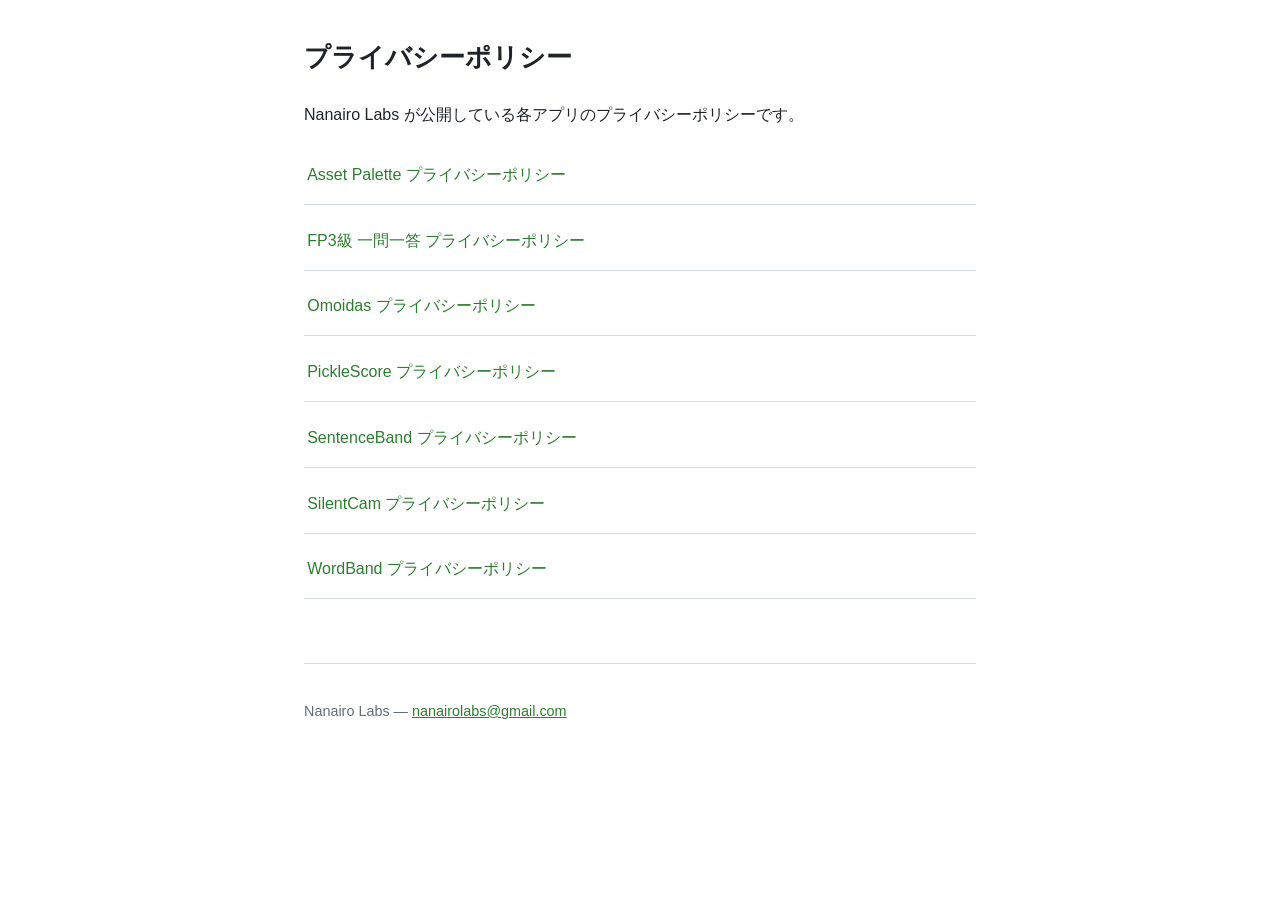
==== privacy/index.html @ 4fffd540 "Initial site: privacy policies and app-ads.txt" ====
<!DOCTYPE html>
<html lang="ja">
<head>
<meta charset="utf-8">
<meta name="viewport" content="width=device-width, initial-scale=1">
<title>プライバシーポリシー | Nanairo Labs</title>
<link rel="stylesheet" href="style.css">
</head>
<body>
<main>
<h1>プライバシーポリシー</h1>
<p>Nanairo Labs が公開している各アプリのプライバシーポリシーです。</p>
<ul class="applist">
  <li><a href="etfsim.html">Asset Palette プライバシーポリシー</a></li>
  <li><a href="fpband.html">FP3級 一問一答 プライバシーポリシー</a></li>
  <li><a href="omoidas.html">Omoidas プライバシーポリシー</a></li>
  <li><a href="picklescore.html">PickleScore プライバシーポリシー</a></li>
  <li><a href="sentenceband.html">SentenceBand プライバシーポリシー</a></li>
  <li><a href="silentcam.html">SilentCam プライバシーポリシー</a></li>
  <li><a href="wordband.html">WordBand プライバシーポリシー</a></li>
</ul>
<footer>
<p>Nanairo Labs — <a href="mailto:nanairolabs@gmail.com">nanairolabs@gmail.com</a></p>
</footer>
</main>
</body>
</html>
---- privacy/style.css ----
:root { color-scheme: light dark; --fg: #1f2328; --bg: #ffffff; --muted: #656d76; --accent: #2e7d32; --line: #d8dee4; }
@media (prefers-color-scheme: dark) {
  :root { --fg: #e6edf3; --bg: #0d1117; --muted: #9198a1; --accent: #7ee787; --line: #30363d; }
}
* { box-sizing: border-box; }
body { margin: 0; background: var(--bg); color: var(--fg);
  font-family: -apple-system, "Segoe UI", "Yu Gothic UI", "Hiragino Sans", sans-serif;
  line-height: 1.85; }
main { max-width: 44rem; margin: 0 auto; padding: 2.5rem 1rem 4rem; }
h1 { font-size: 1.6rem; line-height: 1.4; margin: 0 0 1.5rem; }
h2 { font-size: 1.15rem; margin-top: 2.5rem; padding-bottom: .35rem; border-bottom: 2px solid var(--accent); }
a { color: var(--accent); }
ul { padding-left: 1.3rem; }
li { margin: .4rem 0; }
em { color: var(--muted); font-style: normal; font-size: .9rem; }
table { border-collapse: collapse; width: 100%; margin: 1rem 0; font-size: .95rem; }
th, td { border: 1px solid var(--line); padding: .5rem .7rem; text-align: left; }
th { background: rgba(127,127,127,.12); }
.back { font-size: .9rem; margin-bottom: 1.5rem; }
.applist { list-style: none; padding: 0; }
.applist li { border-bottom: 1px solid var(--line); }
.applist a { display: block; padding: .9rem .2rem; text-decoration: none; }
.applist a:hover { background: rgba(127,127,127,.08); }
footer { margin-top: 4rem; padding-top: 1.2rem; border-top: 1px solid var(--line);
  color: var(--muted); font-size: .9rem; }
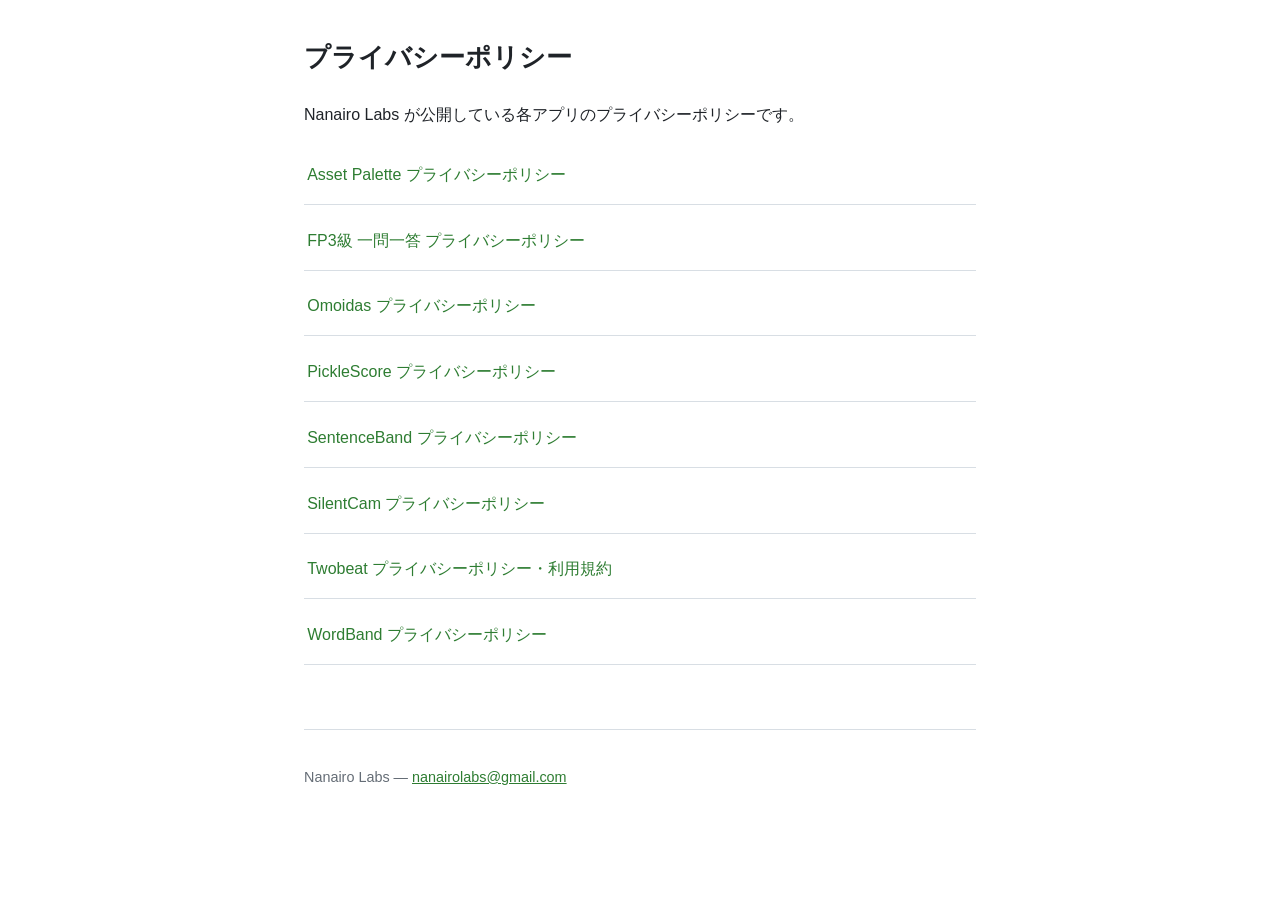
==== commit 0a3fe404: "Add Twobeat privacy policy and terms Co-Authored-By: Claude Opus 5.5 <noreply@anthropic.com>" ====
--- a/privacy/index.html
+++ b/privacy/index.html
@@ -17,6 +17,7 @@
   <li><a href="picklescore.html">PickleScore プライバシーポリシー</a></li>
   <li><a href="sentenceband.html">SentenceBand プライバシーポリシー</a></li>
   <li><a href="silentcam.html">SilentCam プライバシーポリシー</a></li>
+  <li><a href="twobeat.html">Twobeat プライバシーポリシー・利用規約</a></li>
   <li><a href="wordband.html">WordBand プライバシーポリシー</a></li>
 </ul>
 <footer>
